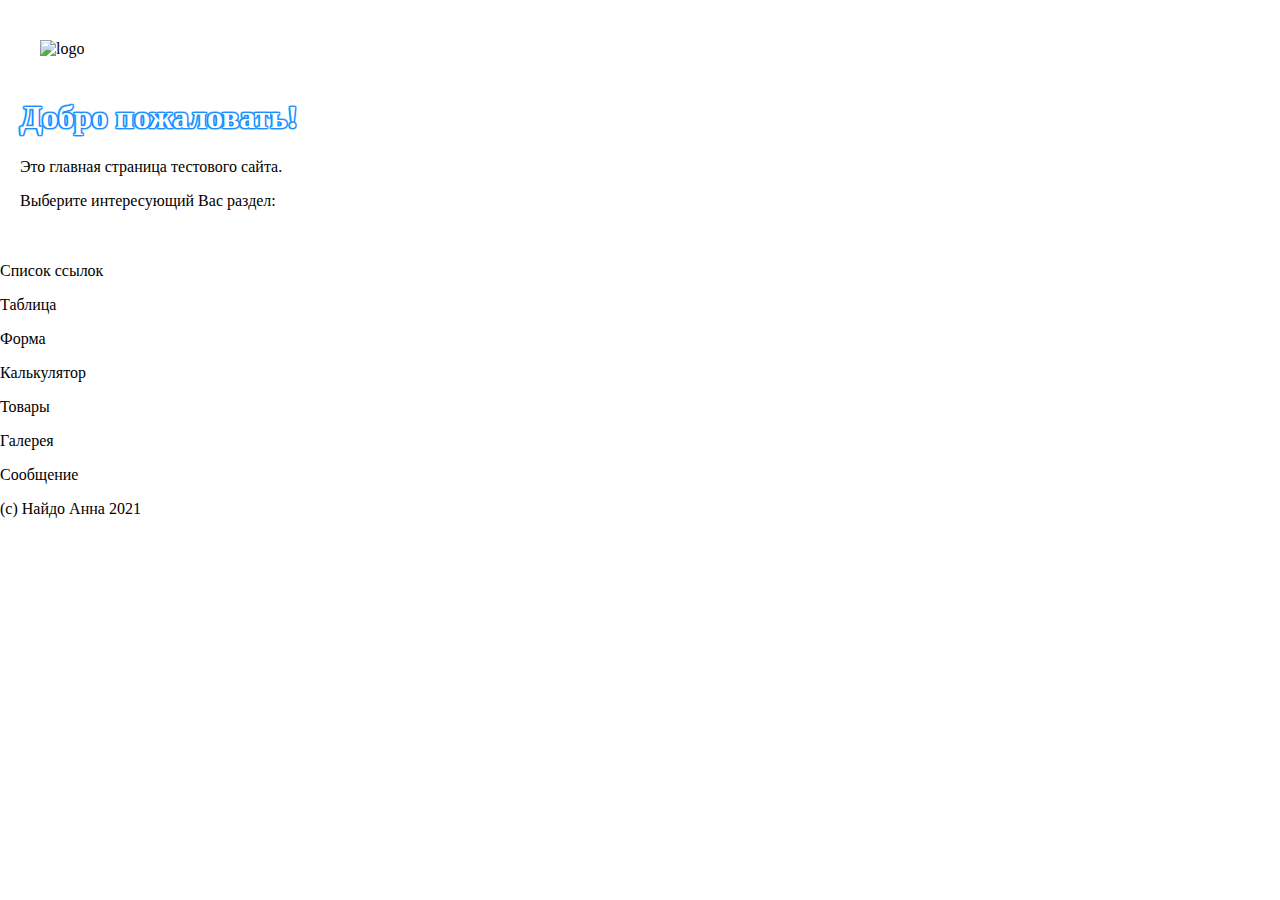
==== exmpl/index.html @ 2b32bbe7 "Update index.html" ====
<!DOCTYPE html>

<html lang="ru">

<head>
      <meta charset="utf-8">
      <meta name="viewport" content="width=device-width, initial-scale=1.0">
      <title>Main page</title>
      <link rel="stylesheet" href="style.css">
</head>

<body>
  
  <div class="main_content">
    <img id="main_logo" src="logo.png" alt="logo">
    <h1 id="welcome">Добро пожаловать!</h1>
    <p>Это главная страница тестового сайта.</p>
    <p>Выберите интересующий Вас раздел:</p>
  </div>
  
  <div class="main_content_blocks">
    <div class="main_block">
      <p>Список ссылок</p>
    </div>
    <div class="main_block">
      <p>Таблица</p>
    </div>
    <div class="main_block">
      <p>Форма</p>
    </div>
    <div class="main_block">
      <p>Калькулятор</p>
    </div>
    <div class="main_block">
      <p>Товары</p>
    </div>
    <div class="main_block">
      <p>Галерея</p>
    </div>
    <div class="main_block">
      <p>Сообщение</p>
    </div>
  </div>
  
  <footer>
    (с) Найдо Анна 2021
  </footer>
 
</body>
 
</html>
---- exmpl/style.css ----
* {
  box-sizing: border-box;
}

body {
  margin: 0;
  background: url ('images/background.jpg');
  background-attachment: fixed;
  flex-direction: column;
  display: flex;
}

.main_content {
  margin: 20px;
  align-items: center;
  color: #000000;
}

#main_logo {
  margin: 20px;
  max-height: 600px;
  max-wight: 600px;
}

#welcome {
  color: #FFFFFF;
  text-shadow: 
    -0   -1px 1px #1E90FF,
    0   -1px 1px #1E90FF,
    -0    1px 1px #1E90FF,
    0    1px 1px #1E90FF,
    -1px -0   1px #1E90FF,
    1px -0   1px #1E90FF,
    -1px  0   1px #1E90FF,
    1px  0   1px #1E90FF,
    -1px -1px 1px #1E90FF,
    1px -1px 1px #1E90FF,
    -1px  1px 1px #1E90FF,
    1px  1px 1px #1E90FF,
    -1px -1px 1px #1E90FF,
    1px -1px 1px #1E90FF,
    -1px  1px 1px #1E90FF,
    1px  1px 1px #1E90FF;
}

.main_content_blocks {
  align-items: center;
  flex-wrap: wrap;
}

.block {
  align-items: center;
  margin: 10px;
  padding: 10px;
  background-color: #FFFFE0;
  border-color: #FF6347;
  border-width: 3px;
  border-style: outset;
}
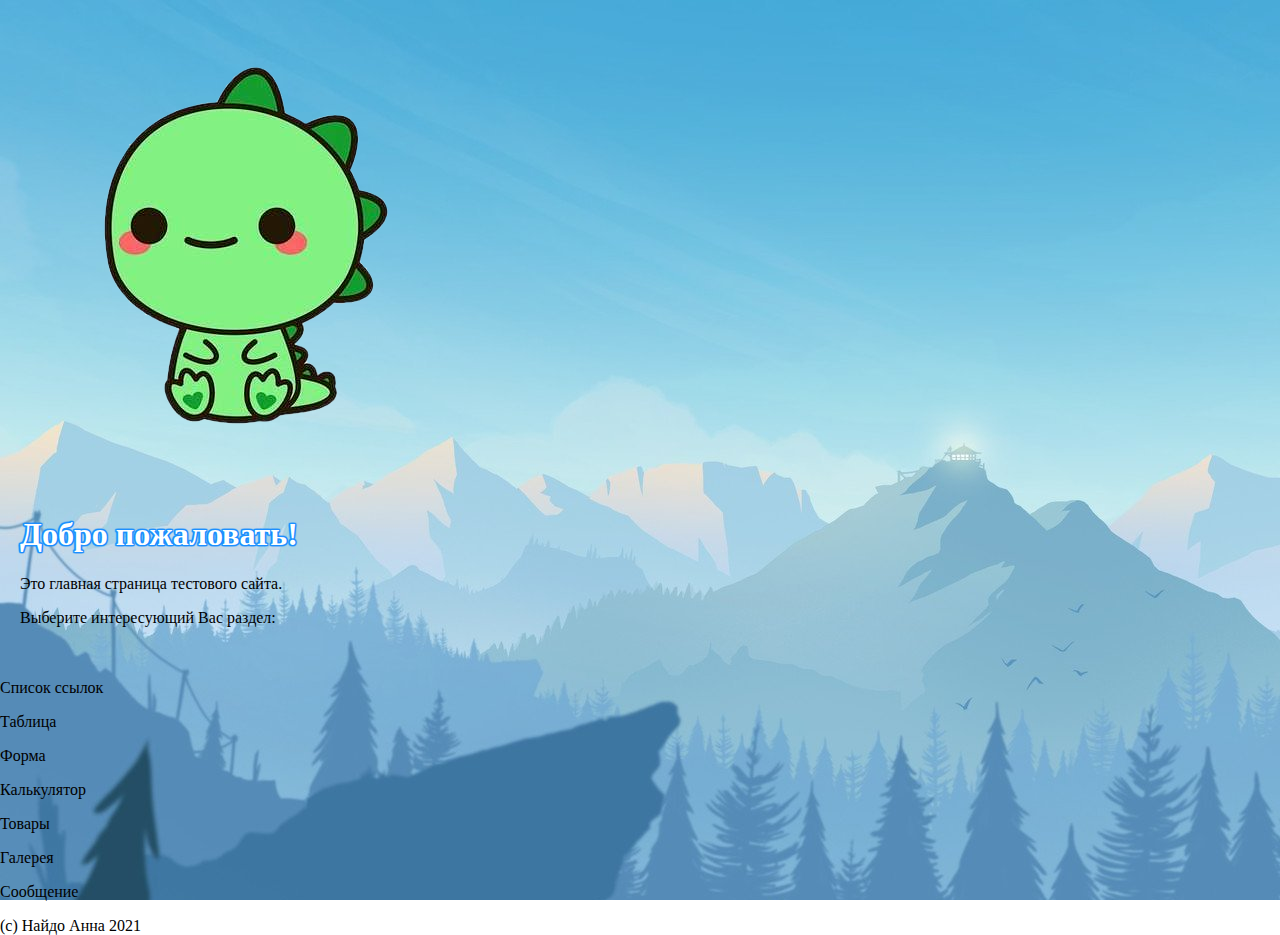
==== commit 0f3f1929: "Update index.html" ====
--- a/exmpl/index.html
+++ b/exmpl/index.html
@@ -12,7 +12,7 @@
 <body>
   
   <div class="main_content">
-    <img id="main_logo" src="logo.png" alt="logo">
+    <img id="main_logo" src="images/logo.png" alt="logo">
     <h1 id="welcome">Добро пожаловать!</h1>
     <p>Это главная страница тестового сайта.</p>
     <p>Выберите интересующий Вас раздел:</p>
--- a/exmpl/style.css
+++ b/exmpl/style.css
@@ -4,7 +4,7 @@
 
 body {
   margin: 0;
-  background: url ('images/background.jpg');
+  background: url(images/background.jpg);
   background-attachment: fixed;
   flex-direction: column;
   display: flex;
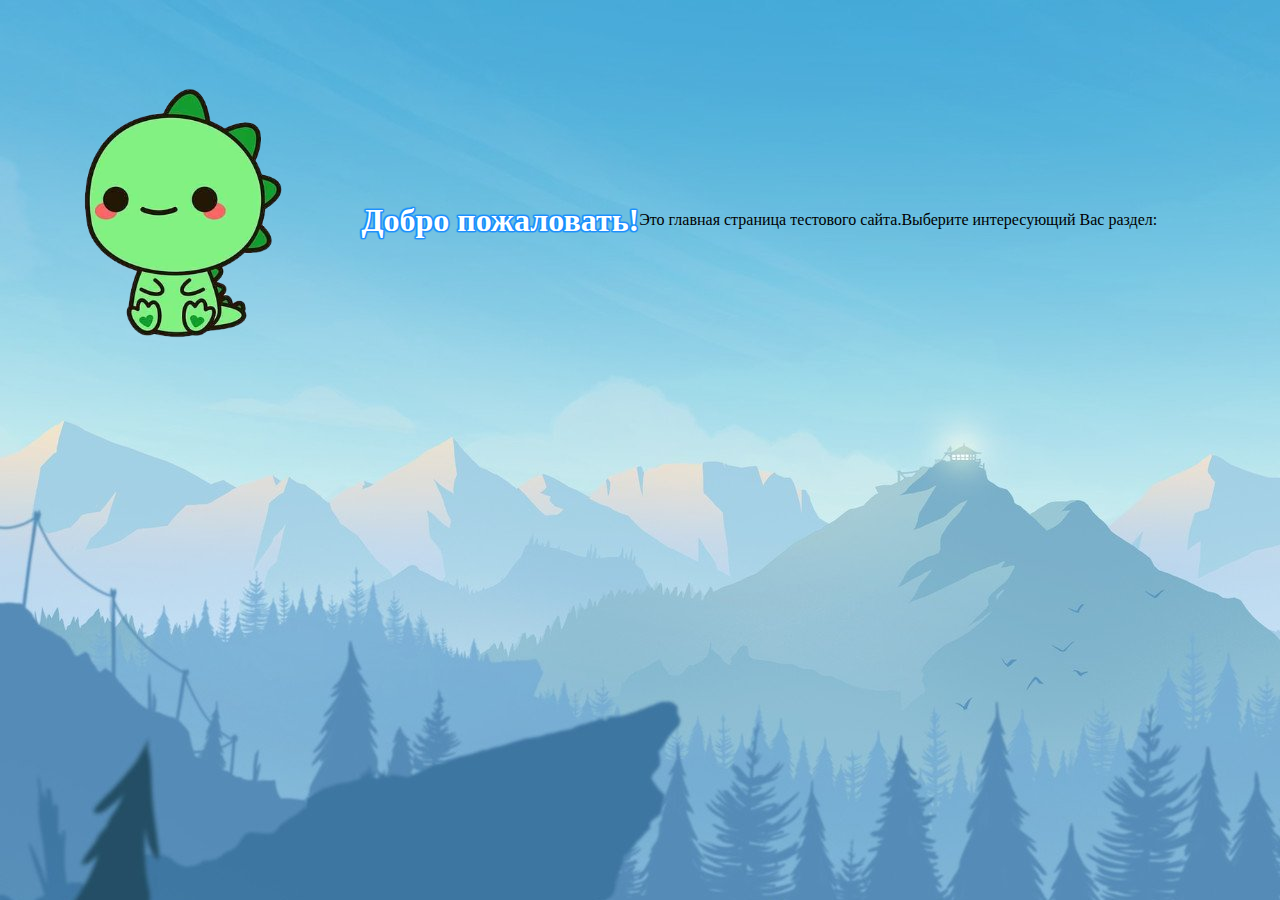
==== commit 48ffb3ad: "Update index.html" ====
--- a/exmpl/index.html
+++ b/exmpl/index.html
@@ -17,34 +17,6 @@
     <p>Это главная страница тестового сайта.</p>
     <p>Выберите интересующий Вас раздел:</p>
   </div>
-  
-  <div class="main_content_blocks">
-    <div class="main_block">
-      <p>Список ссылок</p>
-    </div>
-    <div class="main_block">
-      <p>Таблица</p>
-    </div>
-    <div class="main_block">
-      <p>Форма</p>
-    </div>
-    <div class="main_block">
-      <p>Калькулятор</p>
-    </div>
-    <div class="main_block">
-      <p>Товары</p>
-    </div>
-    <div class="main_block">
-      <p>Галерея</p>
-    </div>
-    <div class="main_block">
-      <p>Сообщение</p>
-    </div>
-  </div>
-  
-  <footer>
-    (с) Найдо Анна 2021
-  </footer>
  
 </body>
  
--- a/exmpl/style.css
+++ b/exmpl/style.css
@@ -4,22 +4,29 @@
 
 body {
   margin: 0;
+  height: 100%;
+  weight: 100%;
   background: url(images/background.jpg);
+  background-repeat: no-repeat;
   background-attachment: fixed;
   flex-direction: column;
   display: flex;
 }
 
 .main_content {
+  height: 400px;
   margin: 20px;
+  color: #000000;
+  display: flex;
   align-items: center;
-  color: #000000;
 }
 
 #main_logo {
+  max-height: 300px;
+  max-wight: 300px;
   margin: 20px;
-  max-height: 600px;
-  max-wight: 600px;
+  display: flex;
+  text-align: center;
 }
 
 #welcome {
@@ -42,18 +49,3 @@
     -1px  1px 1px #1E90FF,
     1px  1px 1px #1E90FF;
 }
-
-.main_content_blocks {
-  align-items: center;
-  flex-wrap: wrap;
-}
-
-.block {
-  align-items: center;
-  margin: 10px;
-  padding: 10px;
-  background-color: #FFFFE0;
-  border-color: #FF6347;
-  border-width: 3px;
-  border-style: outset;
-}
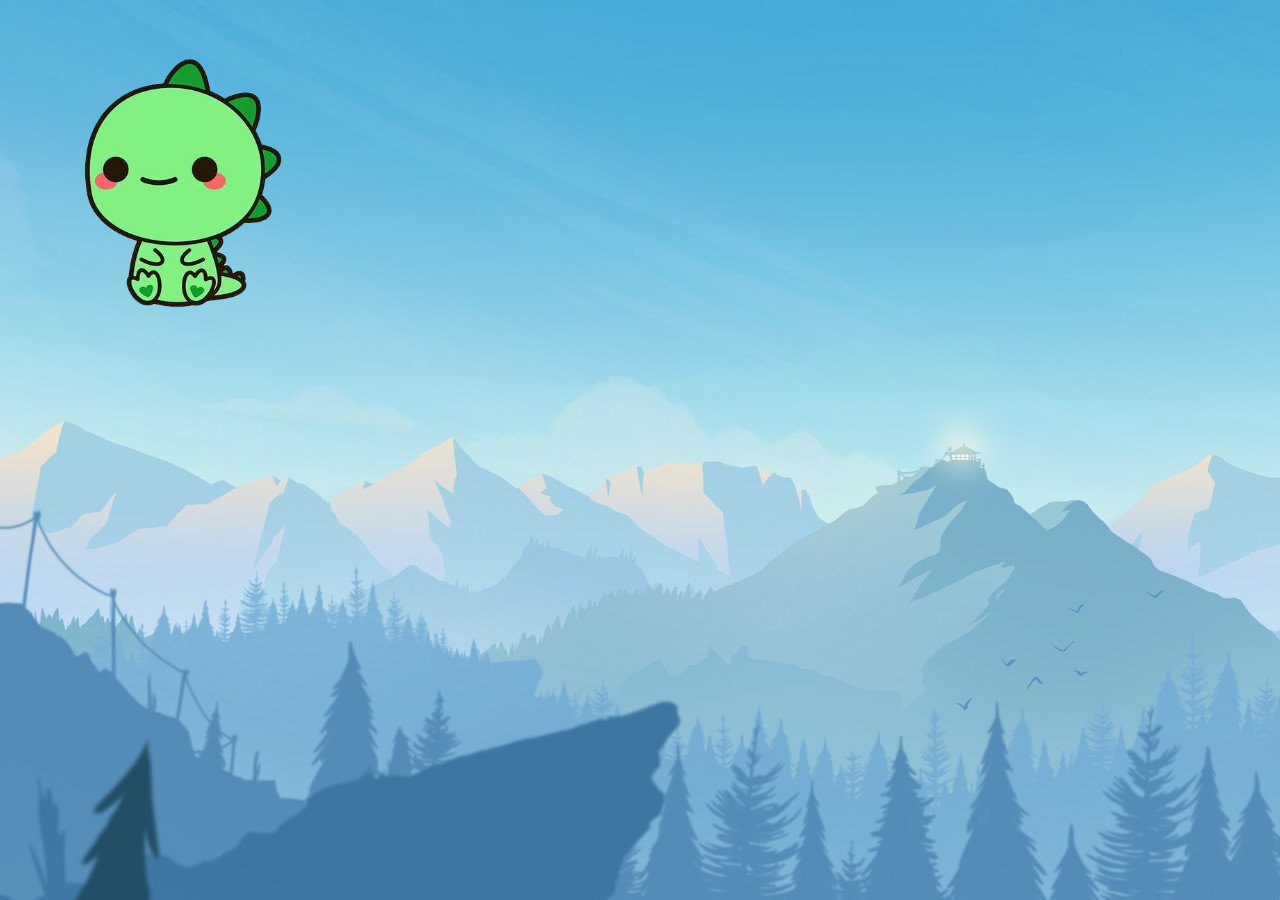
==== commit dbd251ac: "Update index.html" ====
--- a/exmpl/index.html
+++ b/exmpl/index.html
@@ -13,9 +13,6 @@
   
   <div class="main_content">
     <img id="main_logo" src="images/logo.png" alt="logo">
-    <h1 id="welcome">Добро пожаловать!</h1>
-    <p>Это главная страница тестового сайта.</p>
-    <p>Выберите интересующий Вас раздел:</p>
   </div>
  
 </body>
--- a/exmpl/style.css
+++ b/exmpl/style.css
@@ -14,7 +14,7 @@
 }
 
 .main_content {
-  height: 400px;
+  height: 100%;
   margin: 20px;
   color: #000000;
   display: flex;
@@ -25,8 +25,6 @@
   max-height: 300px;
   max-wight: 300px;
   margin: 20px;
-  display: flex;
-  text-align: center;
 }
 
 #welcome {
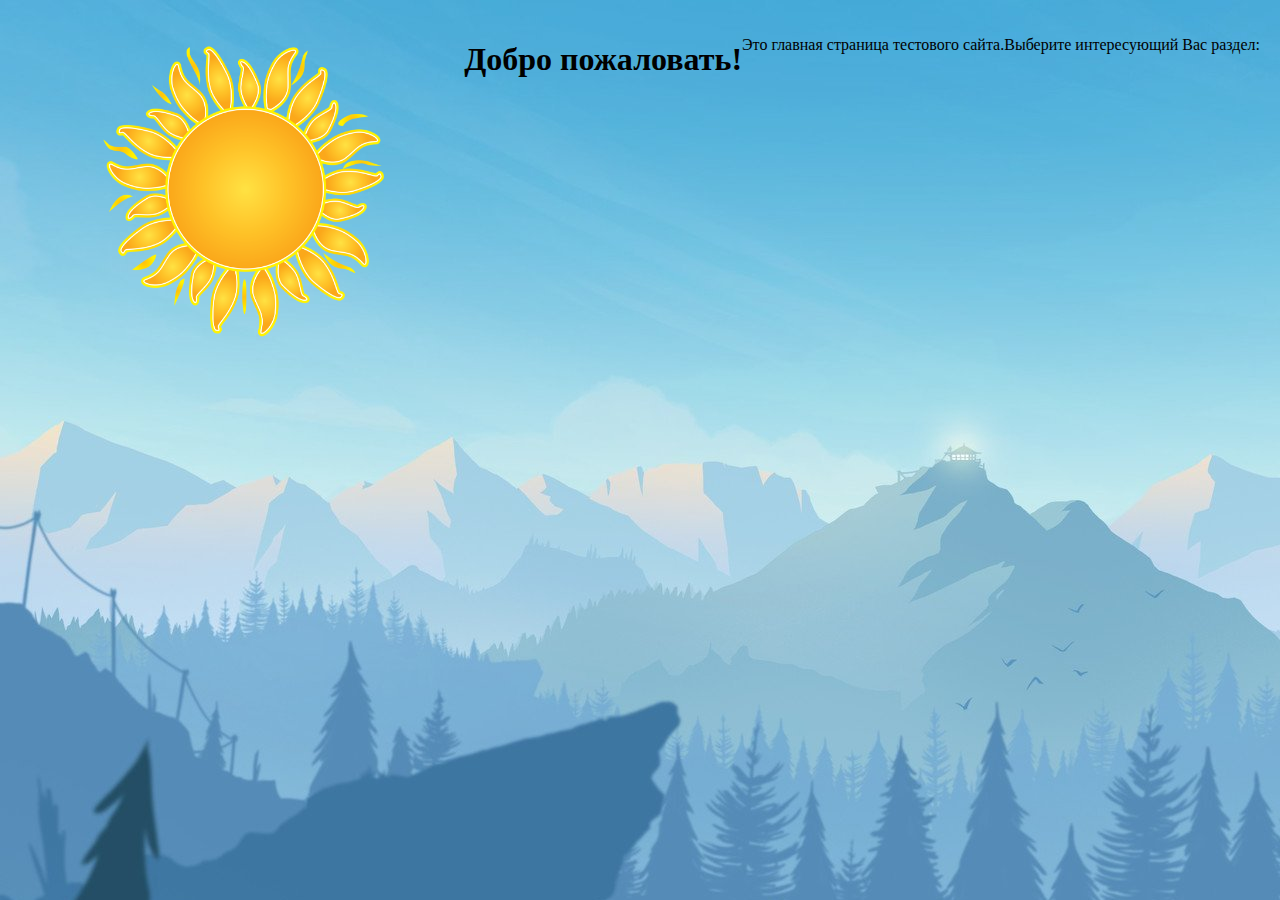
==== commit d83c3cfa: "Update index.html" ====
--- a/exmpl/index.html
+++ b/exmpl/index.html
@@ -5,6 +5,7 @@
 <head>
       <meta charset="utf-8">
       <meta name="viewport" content="width=device-width, initial-scale=1.0">
+      <link rel="icon" href="images/logo.png" type="image/png">
       <title>Main page</title>
       <link rel="stylesheet" href="style.css">
 </head>
@@ -13,6 +14,9 @@
   
   <div class="main_content">
     <img id="main_logo" src="images/logo.png" alt="logo">
+    <h1 id="welcome">Добро пожаловать!</h1>
+    <p>Это главная страница тестового сайта.</p>
+    <p>Выберите интересующий Вас раздел:</p>
   </div>
  
 </body>
--- a/exmpl/style.css
+++ b/exmpl/style.css
@@ -9,41 +9,20 @@
   background: url(images/background.jpg);
   background-repeat: no-repeat;
   background-attachment: fixed;
+  display: flex;
   flex-direction: column;
+}
+
+.main_content {
+  max-weight: 960px;
+  margin: 20px;
+  color: #000000;
   display: flex;
 }
 
-.main_content {
-  height: 100%;
-  margin: 20px;
-  color: #000000;
-  display: flex;
-  align-items: center;
-}
-
 #main_logo {
+  display: block;
   max-height: 300px;
   max-wight: 300px;
-  margin: 20px;
+  margin: 20px auto;
 }
-
-#welcome {
-  color: #FFFFFF;
-  text-shadow: 
-    -0   -1px 1px #1E90FF,
-    0   -1px 1px #1E90FF,
-    -0    1px 1px #1E90FF,
-    0    1px 1px #1E90FF,
-    -1px -0   1px #1E90FF,
-    1px -0   1px #1E90FF,
-    -1px  0   1px #1E90FF,
-    1px  0   1px #1E90FF,
-    -1px -1px 1px #1E90FF,
-    1px -1px 1px #1E90FF,
-    -1px  1px 1px #1E90FF,
-    1px  1px 1px #1E90FF,
-    -1px -1px 1px #1E90FF,
-    1px -1px 1px #1E90FF,
-    -1px  1px 1px #1E90FF,
-    1px  1px 1px #1E90FF;
-}
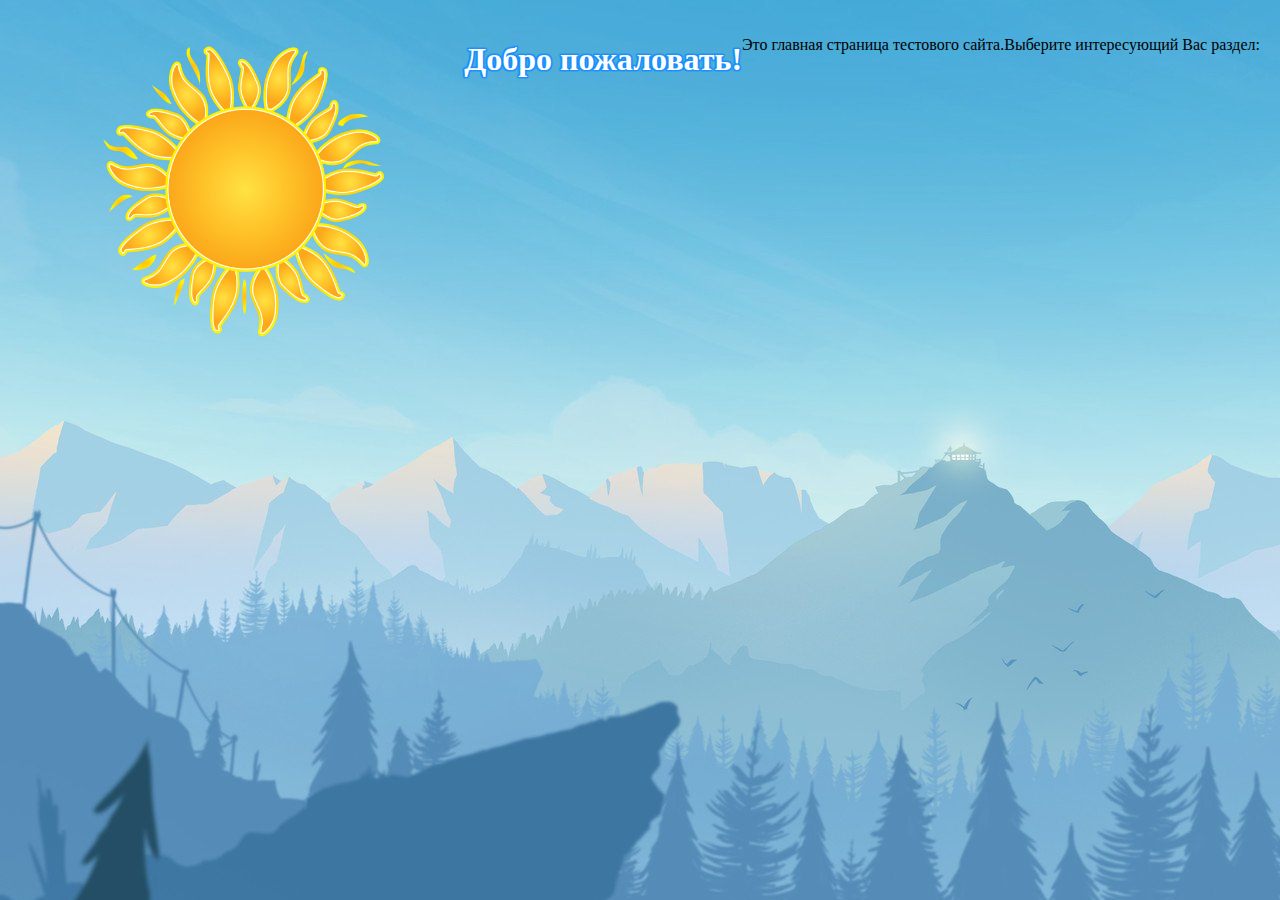
==== commit 035597fd: "Update index.html" ====
--- a/exmpl/index.html
+++ b/exmpl/index.html
@@ -15,8 +15,8 @@
   <div class="main_content">
     <img id="main_logo" src="images/logo.png" alt="logo">
     <h1 id="welcome">Добро пожаловать!</h1>
-    <p>Это главная страница тестового сайта.</p>
-    <p>Выберите интересующий Вас раздел:</p>
+    <p id="welcome_text">Это главная страница тестового сайта.</p>
+    <p id="welcome_text">Выберите интересующий Вас раздел:</p>
   </div>
  
 </body>
--- a/exmpl/style.css
+++ b/exmpl/style.css
@@ -18,6 +18,7 @@
   margin: 20px;
   color: #000000;
   display: flex;
+  text-align: center;
 }
 
 #main_logo {
@@ -26,3 +27,25 @@
   max-wight: 300px;
   margin: 20px auto;
 }
+
+#welcome {
+  display: block;
+  color: #FFFFFF;
+  text-shadow:
+    -0 -1px 1px #1E90FF,
+    0 -1px 1px #1E90FF,
+    -0 1px 1px #1E90FF,
+    0 1px 1px #1E90FF,
+    -1px -0 1px #1E90FF,
+    1px -0 1px #1E90FF,
+    -1px 0 1px #1E90FF,
+    1px 0 1px #1E90FF,
+    -1px -1px 1px #1E90FF,
+    1px -1px 1px #1E90FF,
+    -1px 1px 1px #1E90FF,
+    1px 1px 1px #1E90FF,
+    -1px -1px 1px #1E90FF,
+    1px -1px 1px #1E90FF,
+    -1px 1px 1px #1E90FF,
+    1px 1px 1px #1E90FF;
+}
